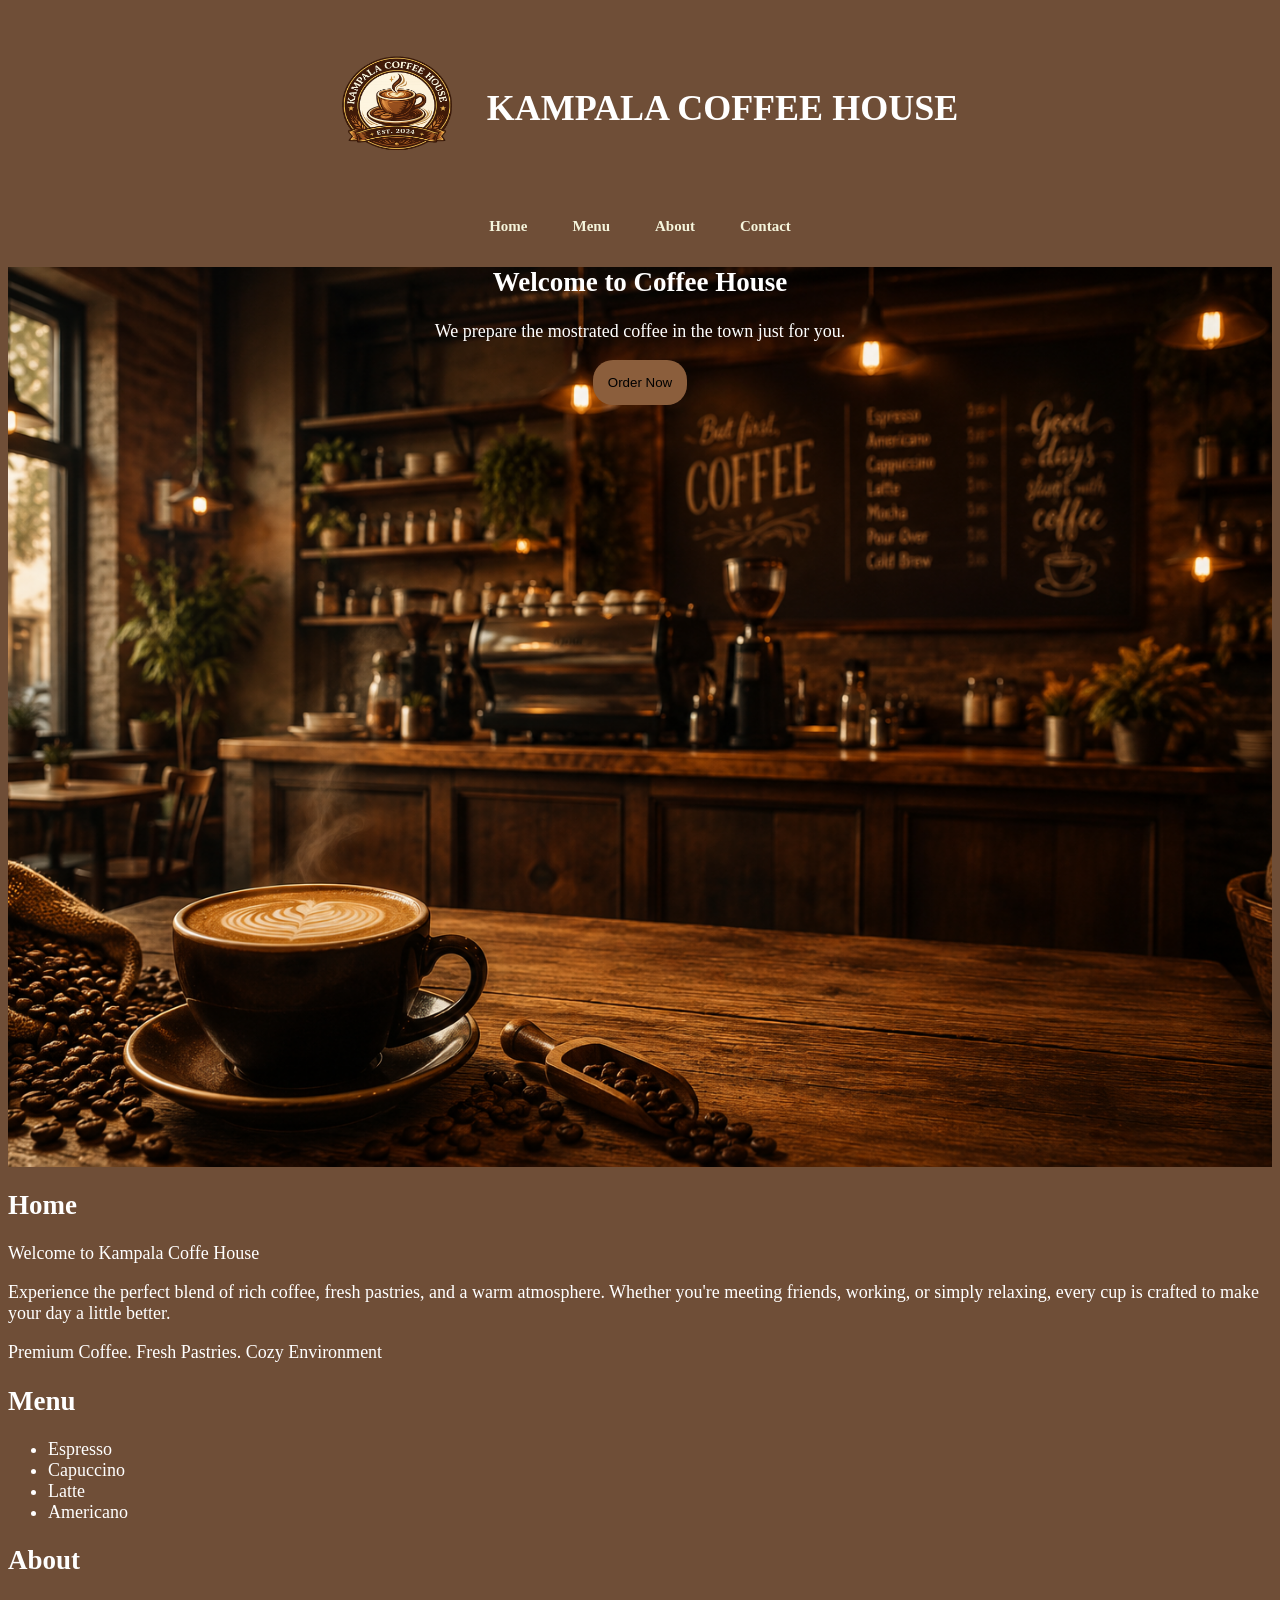
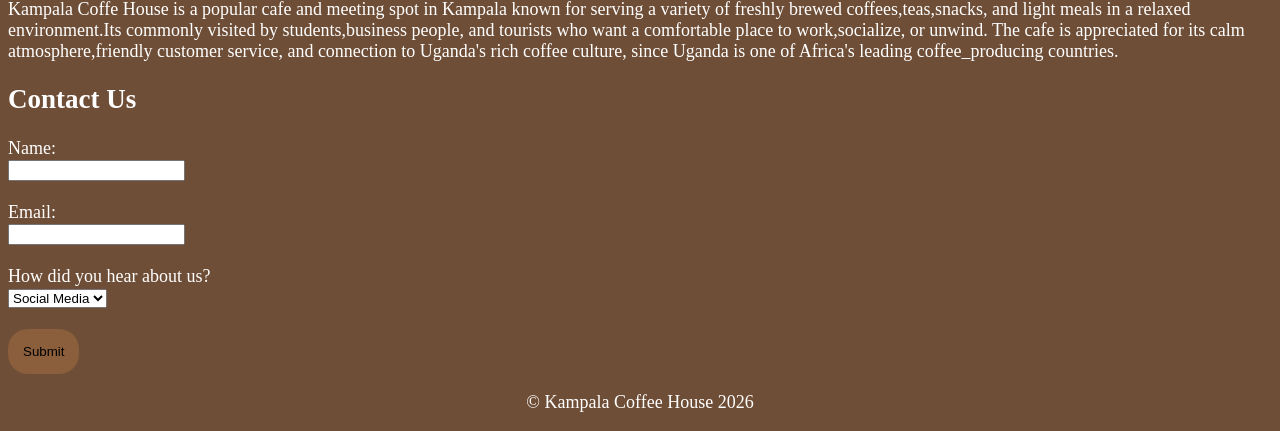
==== index.html @ 2389247b "Rename Kampala Coffee House.html to index.html" ====
<!DOCTYPE html>
<html lang="en">
<head>
    <link rel="stylesheet" href="style.css">
    <title>Kampala Coffee House</title>
</head>
<body>
    <header>
        <div class="brand">
            <img src="logo.png" alt="Kampala Coffee House Logo" class="logo">
        <h1>KAMPALA COFFEE HOUSE</h1>
        </div>
        <nav class="navbar">
            
                <a href="#home">Home</a>
                <a href="#menu">Menu</a>
                <a href="#about">About</a>
                <a href="#contact">Contact</a>
            
        </nav>
    </header>
    <main>
        <section id="home" class="hero">
            <h2>Welcome to Coffee House</h2>
            <p>We prepare the mostrated coffee in the town just for you.</p>
            <button id="orderBtn">Order Now</button>
        </section>
    </main>
    <section id="home">
        <h2>Home</h2>
        <p>Welcome to Kampala Coffe House</p>
        <p>Experience the perfect blend of rich coffee, fresh pastries, and a warm atmosphere. Whether you're meeting friends, working, or simply relaxing, every cup is crafted to make your day a little better.</p>
        <p>Premium Coffee. Fresh Pastries. Cozy Environment</p>
    </section>
    <section id="menu">
        <h2>Menu</h2>
        <ul>
        <li>Espresso</li>
        <li>Capuccino</li>
        <li>Latte</li>
        <li>Americano</li>
        </ul>
    </section>
    <section id="about">
    <h2>About</h2>
    <p>Kampala Coffe House is a popular cafe and meeting spot in Kampala known for serving a variety of freshly brewed coffees,teas,snacks, and light meals in a relaxed environment.Its commonly visited by students,business people, and tourists who want a comfortable place to work,socialize, or unwind. The cafe is appreciated for its calm atmosphere,friendly customer service, and connection to Uganda's rich coffee culture, since Uganda is one of Africa's leading coffee_producing countries.</p>
    </section>
    <section id="contact">
        <h2>Contact Us</h2>
    <form>
        <label for="name">Name:</label><br>
        <input type="text" id="name" name="name" required><br><br>

        <label for="email">Email:</label><br>
        <input type="email" id="email" name="email" required><br><br>

        <label for="source">How did you hear about us?</label><br>
        <select id="source" name="source">
            <option value="social media">Social Media</option>
            <option value="friends">Friends</option>
            <option value="google">Google</option>
        </select><br><br>
        <button type="submit">Submit</button>
    </form>
    </section>
    <footer>
        <p>&copy Kampala Coffee House 2026</p>
    </footer>
    <script src="script.js"></script>
</body>
</html>
---- style.css ----
.navbar a{
    color: #f5f5dc;
    text-decoration: none;
    margin: 0 15px;
    font-size: 15px;
    font-weight: bold;
    transition: 0.3s;
    
}
.navbar{
    display: flex;
    gap: 15px;
    padding: 10px 20px;
    justify-content: center;
}
.navbar a:hover{
    color: white;
}
h1{
    text-align: center;
}

.hero{
     background-image: url('coffee.png');
    background-size: cover;
    background-position: center;
    background-repeat: no-repeat;
    height: 100vh;
    color: white;
    text-align: center;
}

   
button{
    padding: 15px;
    margin: 0;
    border: 0;
    border-radius: 20px;
    background-color: #8b5e3c;
}
button:hover{
    background-color: red;
}
footer{
    text-align: center;
}
body{
    background-color: #6f4e37;
    color: white;
    font-size: large;
}
.brand{
    display: flex;
    align-items: center;
    justify-content: center;
    gap: 15px;
}
.logo{
    width: 150px;
    height: 200px;
    border-radius: 50%;
}
html{
    scroll-behavior: smooth;
}
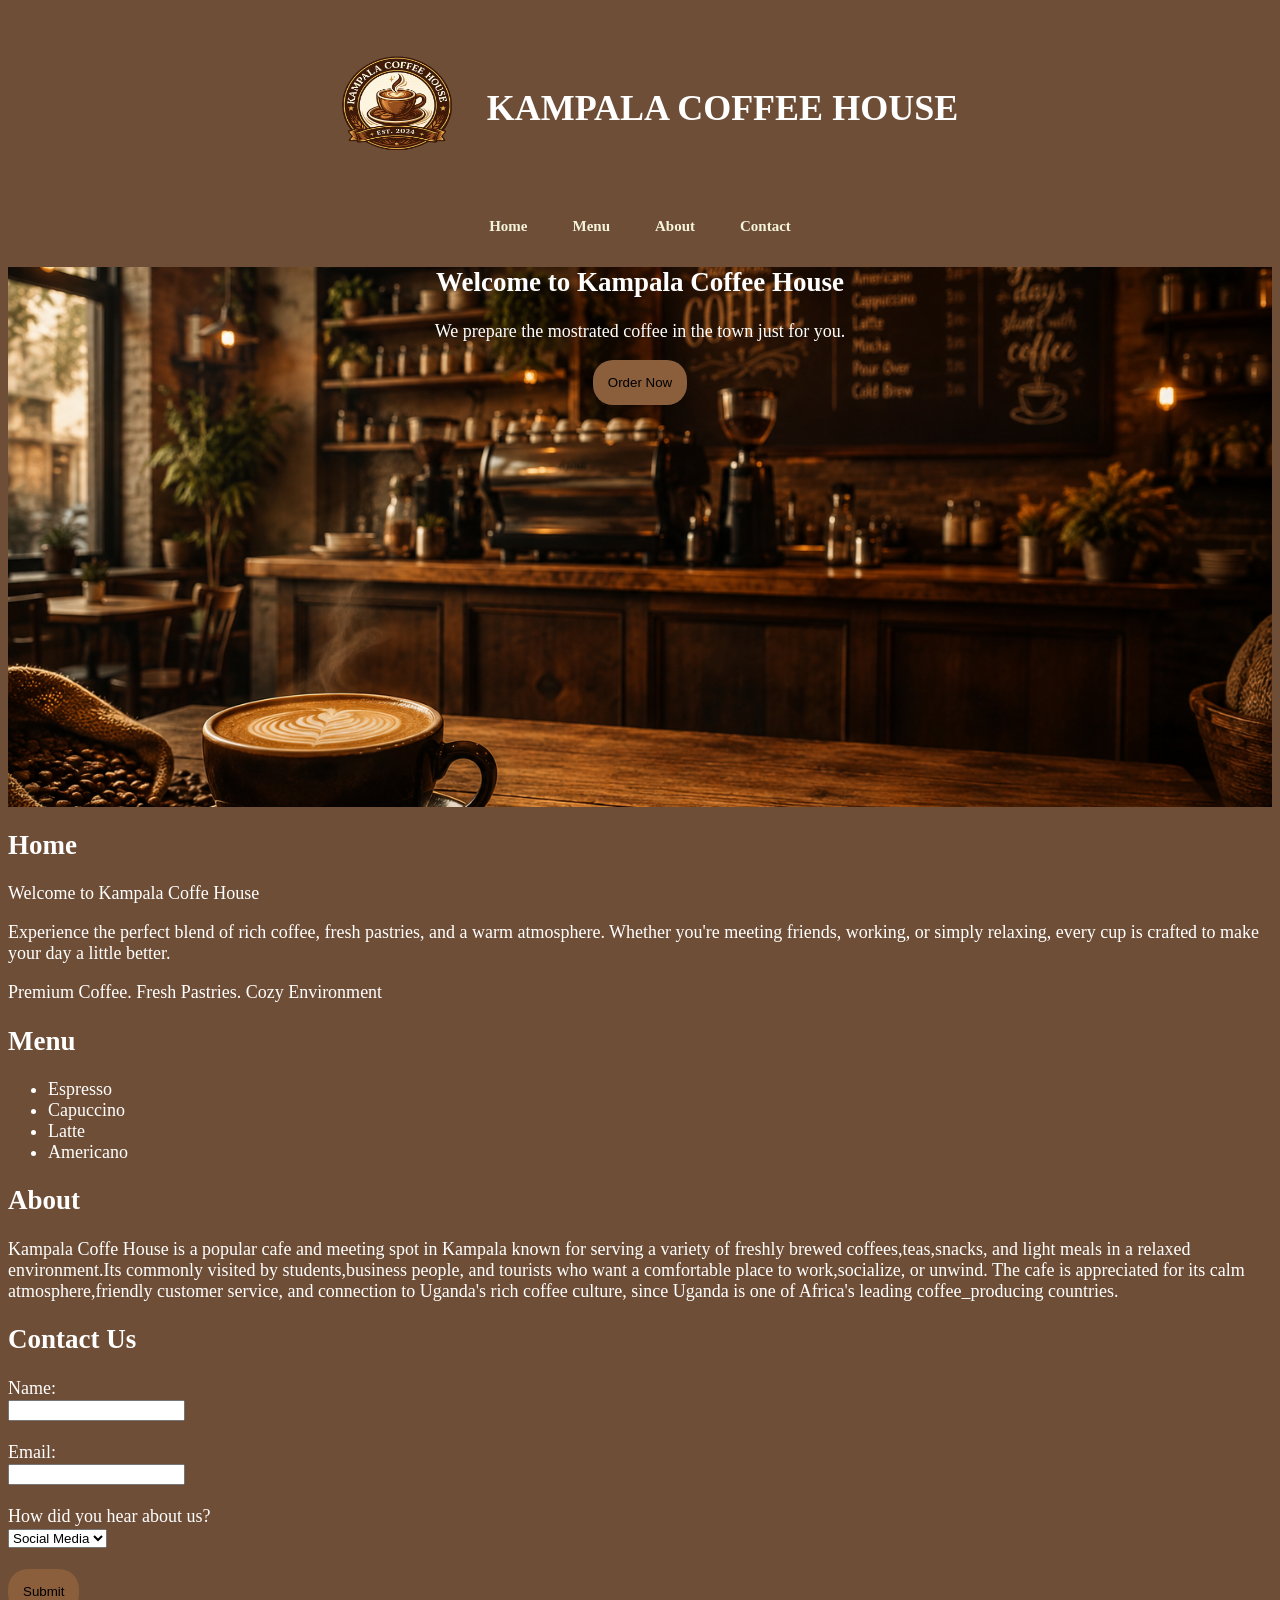
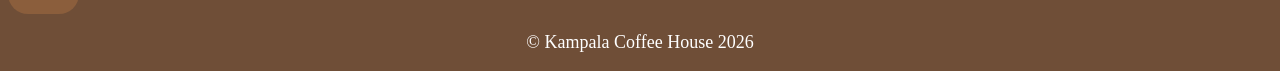
==== commit 446cdb8d: "Update index.html" ====
--- a/index.html
+++ b/index.html
@@ -1,6 +1,8 @@
 <!DOCTYPE html>
 <html lang="en">
 <head>
+    <meta charset="UTF-8">
+    <meta name="viewport" content="width=device-width, initial-scale=1.0">
     <link rel="stylesheet" href="style.css">
     <title>Kampala Coffee House</title>
 </head>
@@ -21,7 +23,7 @@
     </header>
     <main>
         <section id="home" class="hero">
-            <h2>Welcome to Coffee House</h2>
+            <h2>Welcome to Kampala Coffee House</h2>
             <p>We prepare the mostrated coffee in the town just for you.</p>
             <button id="orderBtn">Order Now</button>
         </section>
--- a/style.css
+++ b/style.css
@@ -26,7 +26,7 @@
     background-size: cover;
     background-position: center;
     background-repeat: no-repeat;
-    height: 100vh;
+    height: 60vh;
     color: white;
     text-align: center;
 }
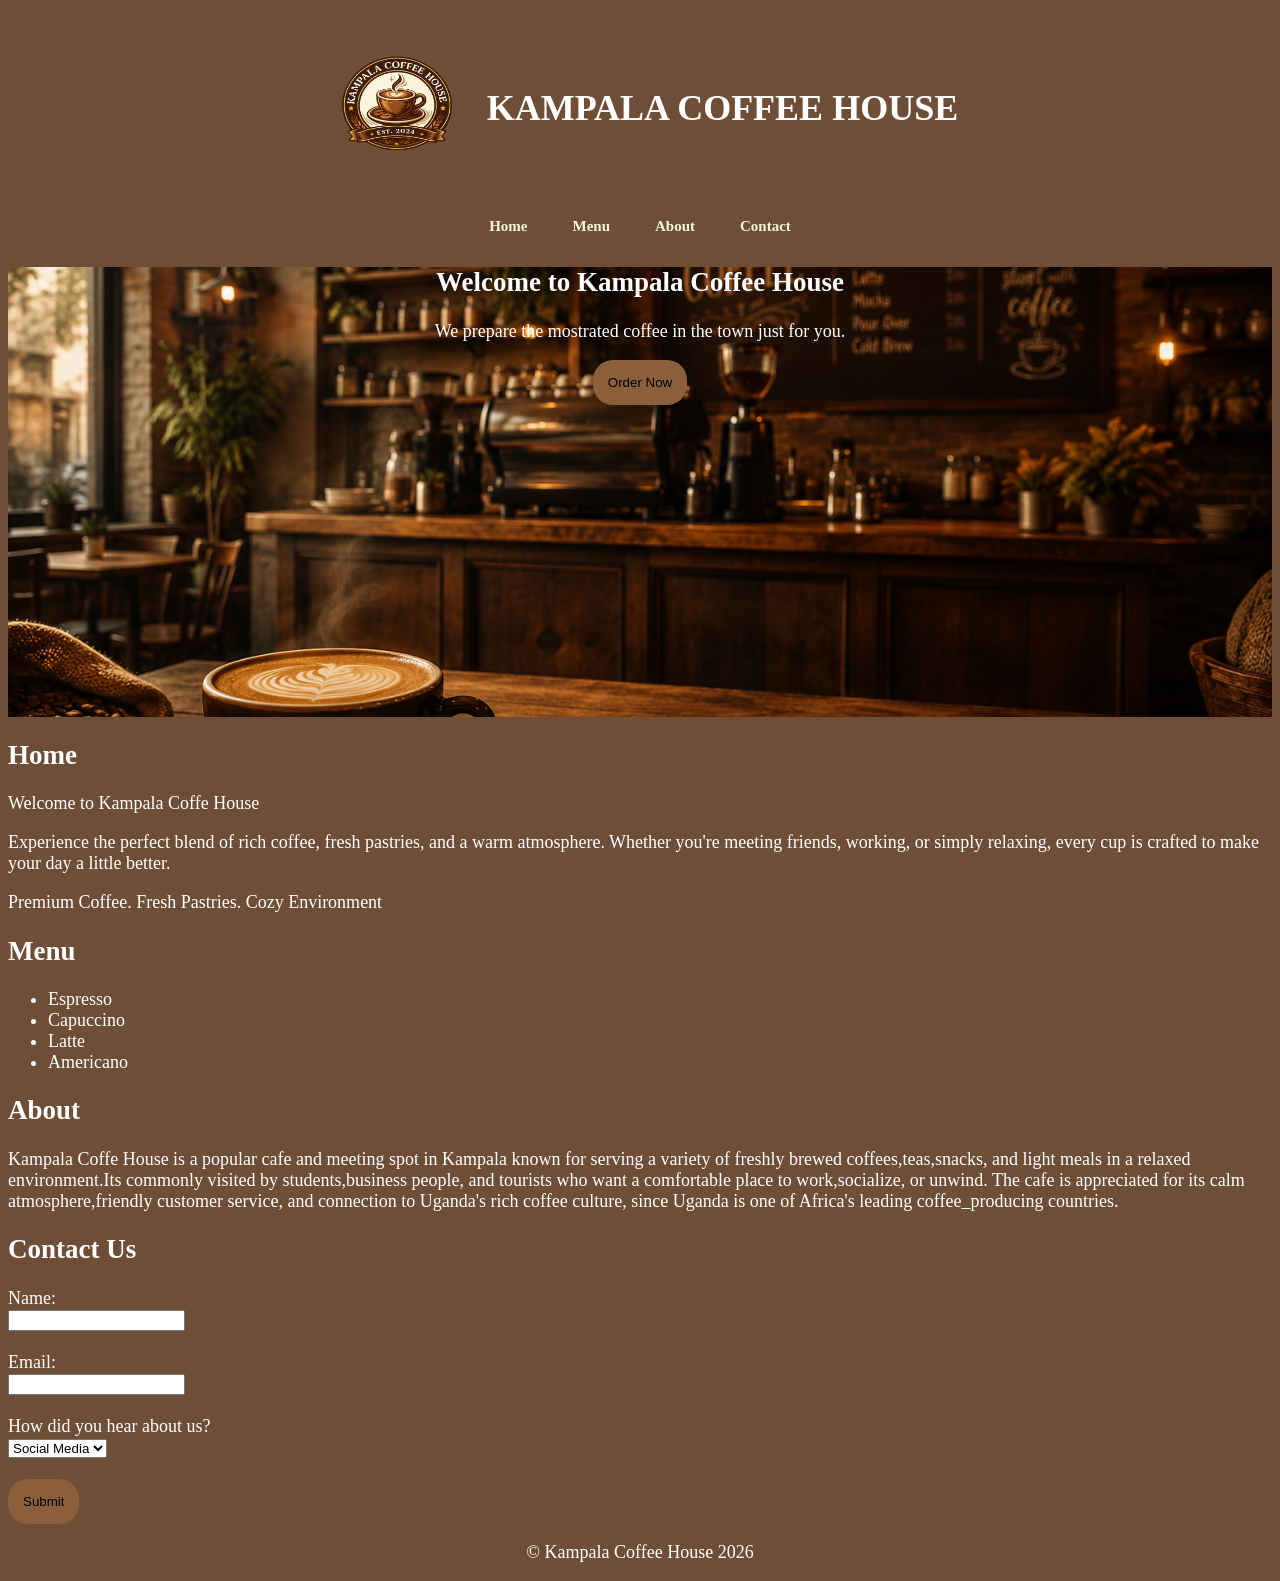
==== commit 890110d8: "Fix HTML structure and add Google Fonts link" ====
--- a/index.html
+++ b/index.html
@@ -1,6 +1,7 @@
 <!DOCTYPE html>
 <html lang="en">
 <head>
+    <link href="https://fonts.googleapis.com/css2?family=Playfair+Display:wght@400;700&display=swap" rel="stylesheet">
     <meta charset="UTF-8">
     <meta name="viewport" content="width=device-width, initial-scale=1.0">
     <link rel="stylesheet" href="style.css">
--- a/style.css
+++ b/style.css
@@ -26,7 +26,7 @@
     background-size: cover;
     background-position: center;
     background-repeat: no-repeat;
-    height: 60vh;
+    height: 50vh;
     color: white;
     text-align: center;
 }
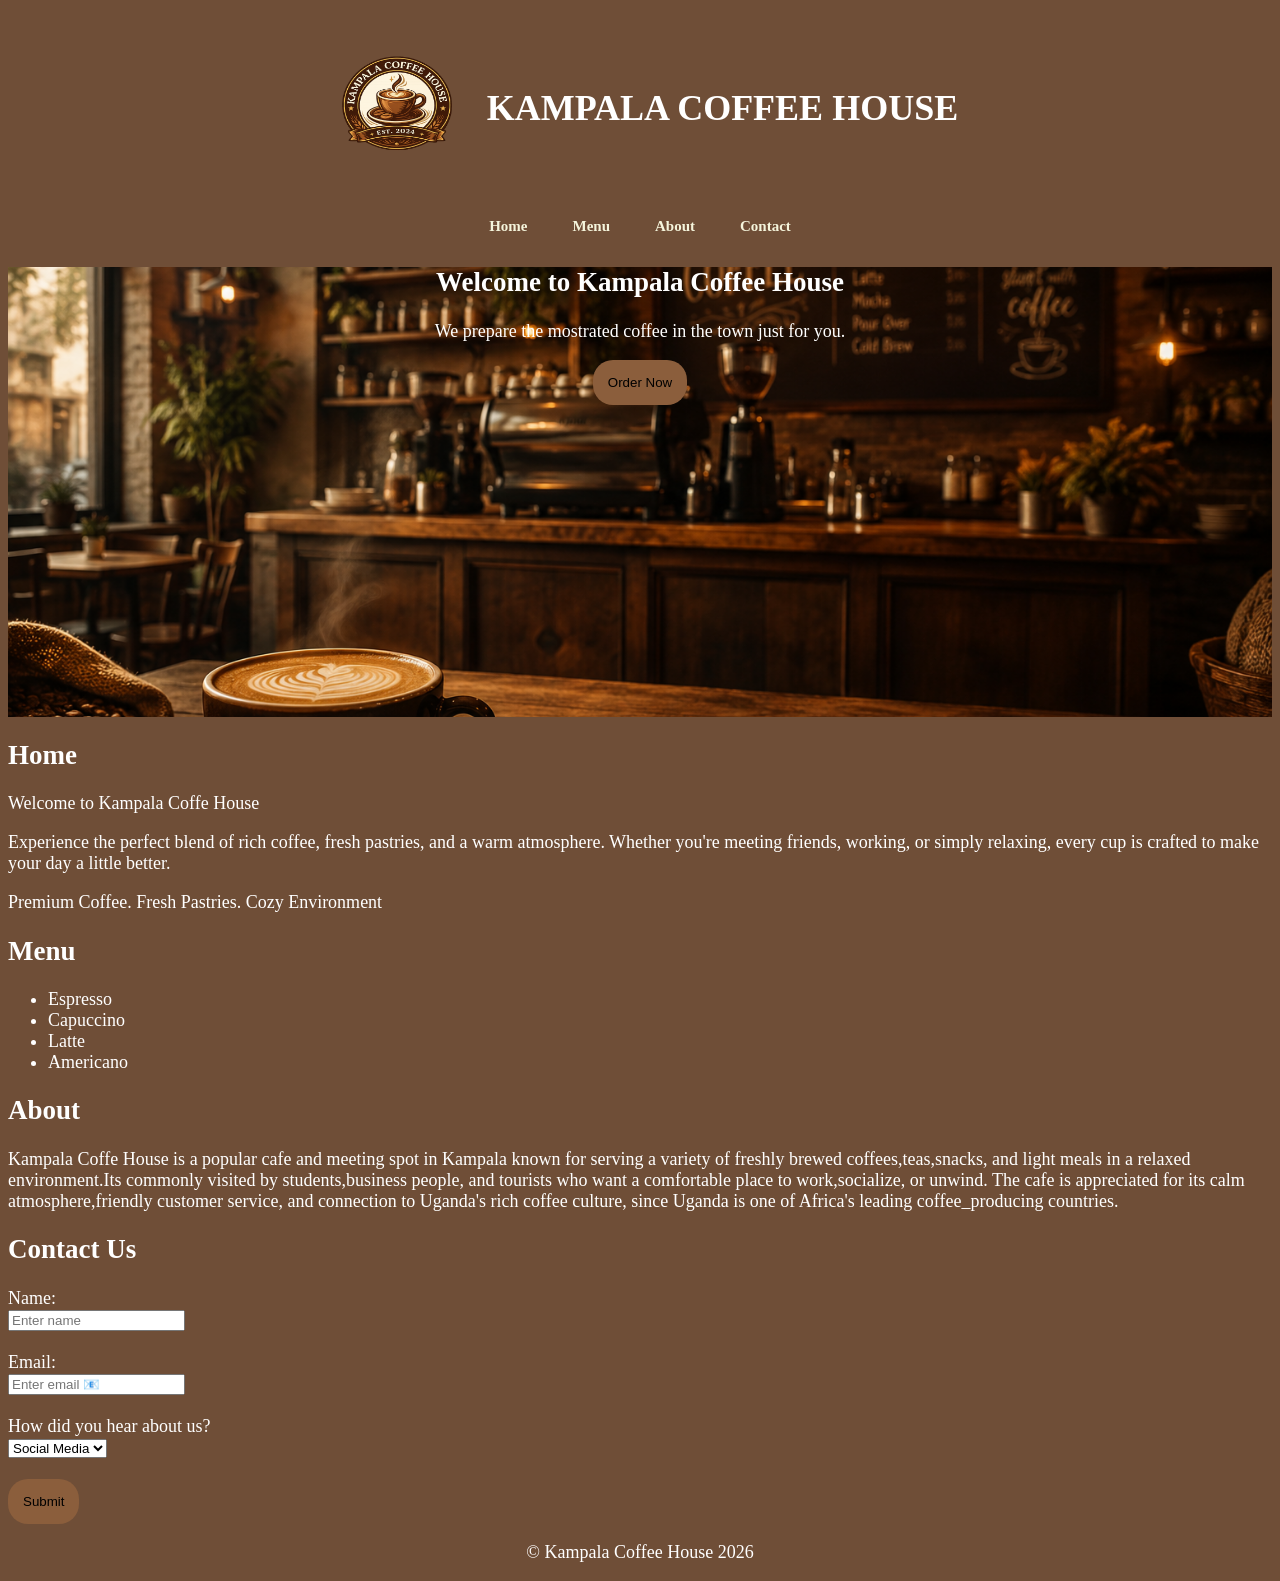
==== commit 73027e26: "Update index.html" ====
--- a/index.html
+++ b/index.html
@@ -52,10 +52,10 @@
         <h2>Contact Us</h2>
     <form>
         <label for="name">Name:</label><br>
-        <input type="text" id="name" name="name" required><br><br>
+        <input type="text" id="name" placeholder="Enter name" name="name" required><br><br>
 
         <label for="email">Email:</label><br>
-        <input type="email" id="email" name="email" required><br><br>
+        <input type="email" id="email" name="email" placeholder="Enter email 📧" required><br><br>
 
         <label for="source">How did you hear about us?</label><br>
         <select id="source" name="source">
--- a/style.css
+++ b/style.css
@@ -46,6 +46,7 @@
     text-align: center;
 }
 body{
+    font-family: 'Playfair Display', serif;
     background-color: #6f4e37;
     color: white;
     font-size: large;
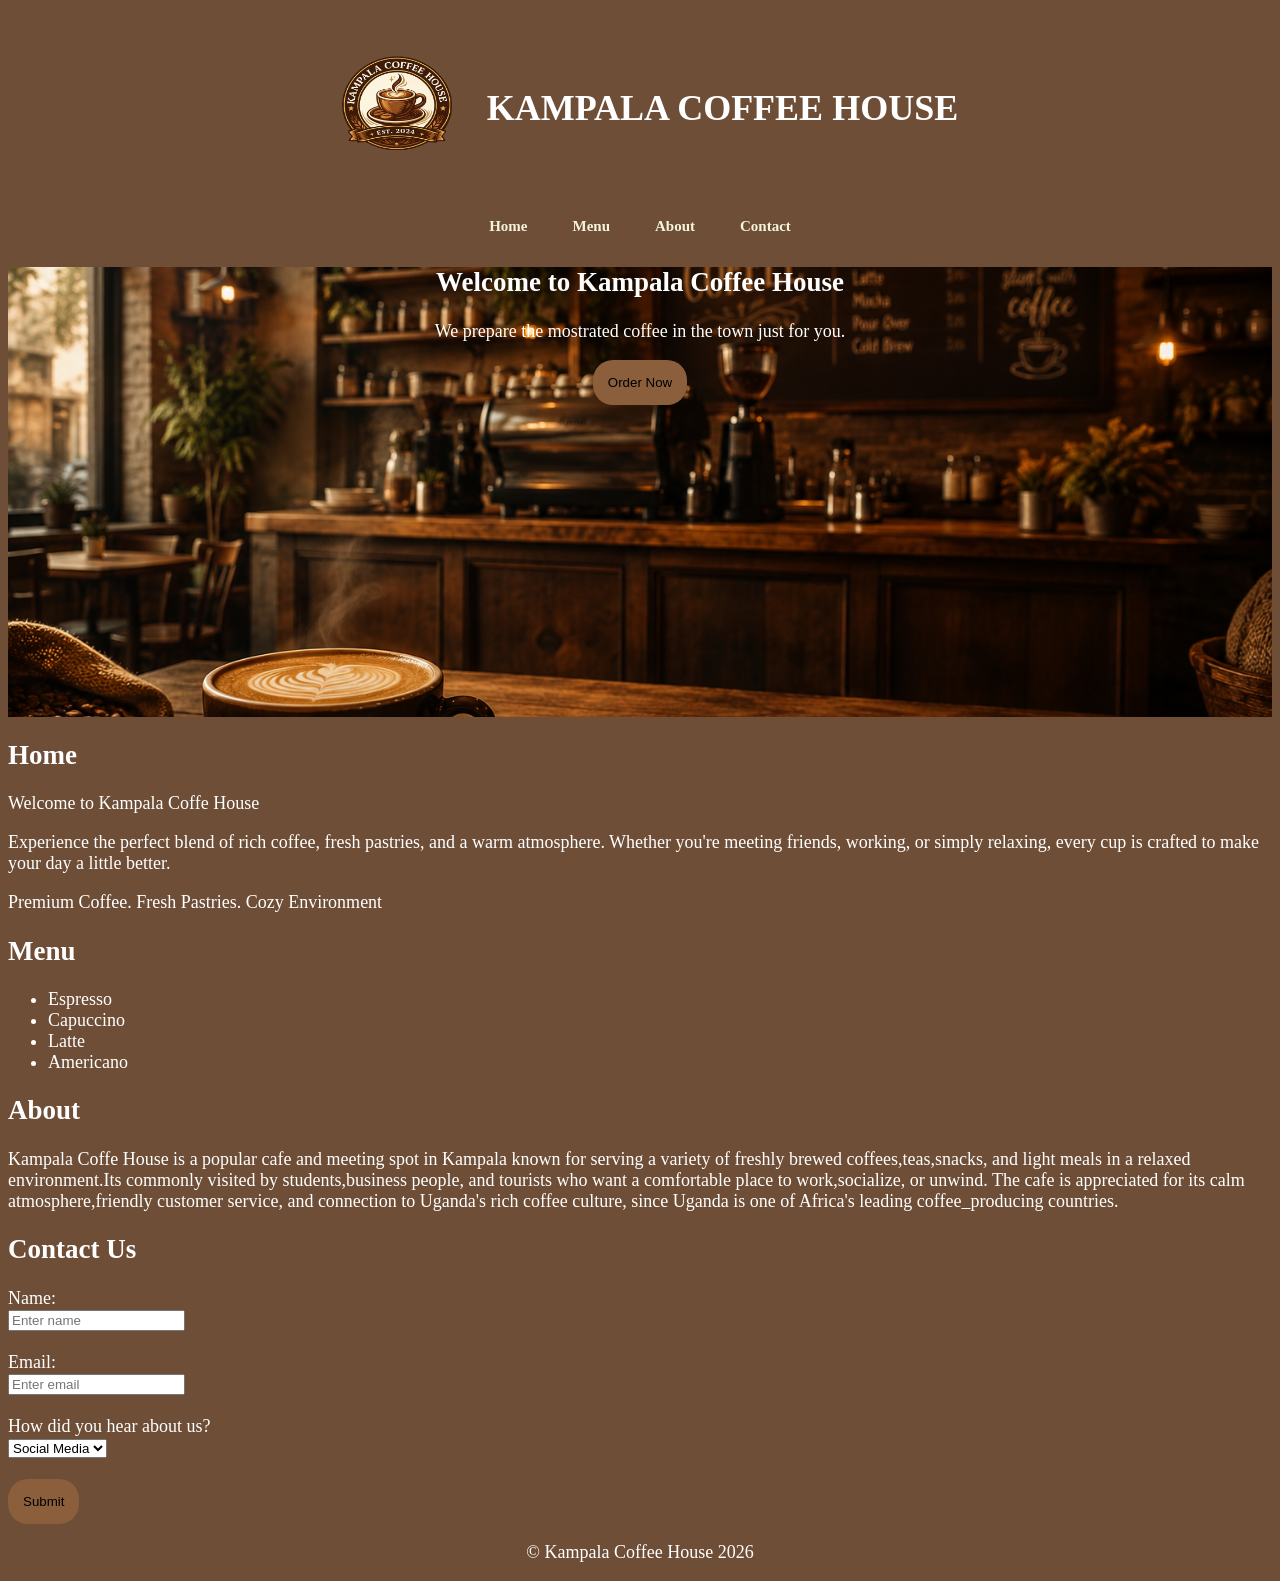
==== commit 5a731667: "Update index.html" ====
--- a/index.html
+++ b/index.html
@@ -55,7 +55,7 @@
         <input type="text" id="name" placeholder="Enter name" name="name" required><br><br>
 
         <label for="email">Email:</label><br>
-        <input type="email" id="email" name="email" placeholder="Enter email 📧" required><br><br>
+        <input type="email" id="email" placeholder="Enter email" name="email" required><br><br>
 
         <label for="source">How did you hear about us?</label><br>
         <select id="source" name="source">
